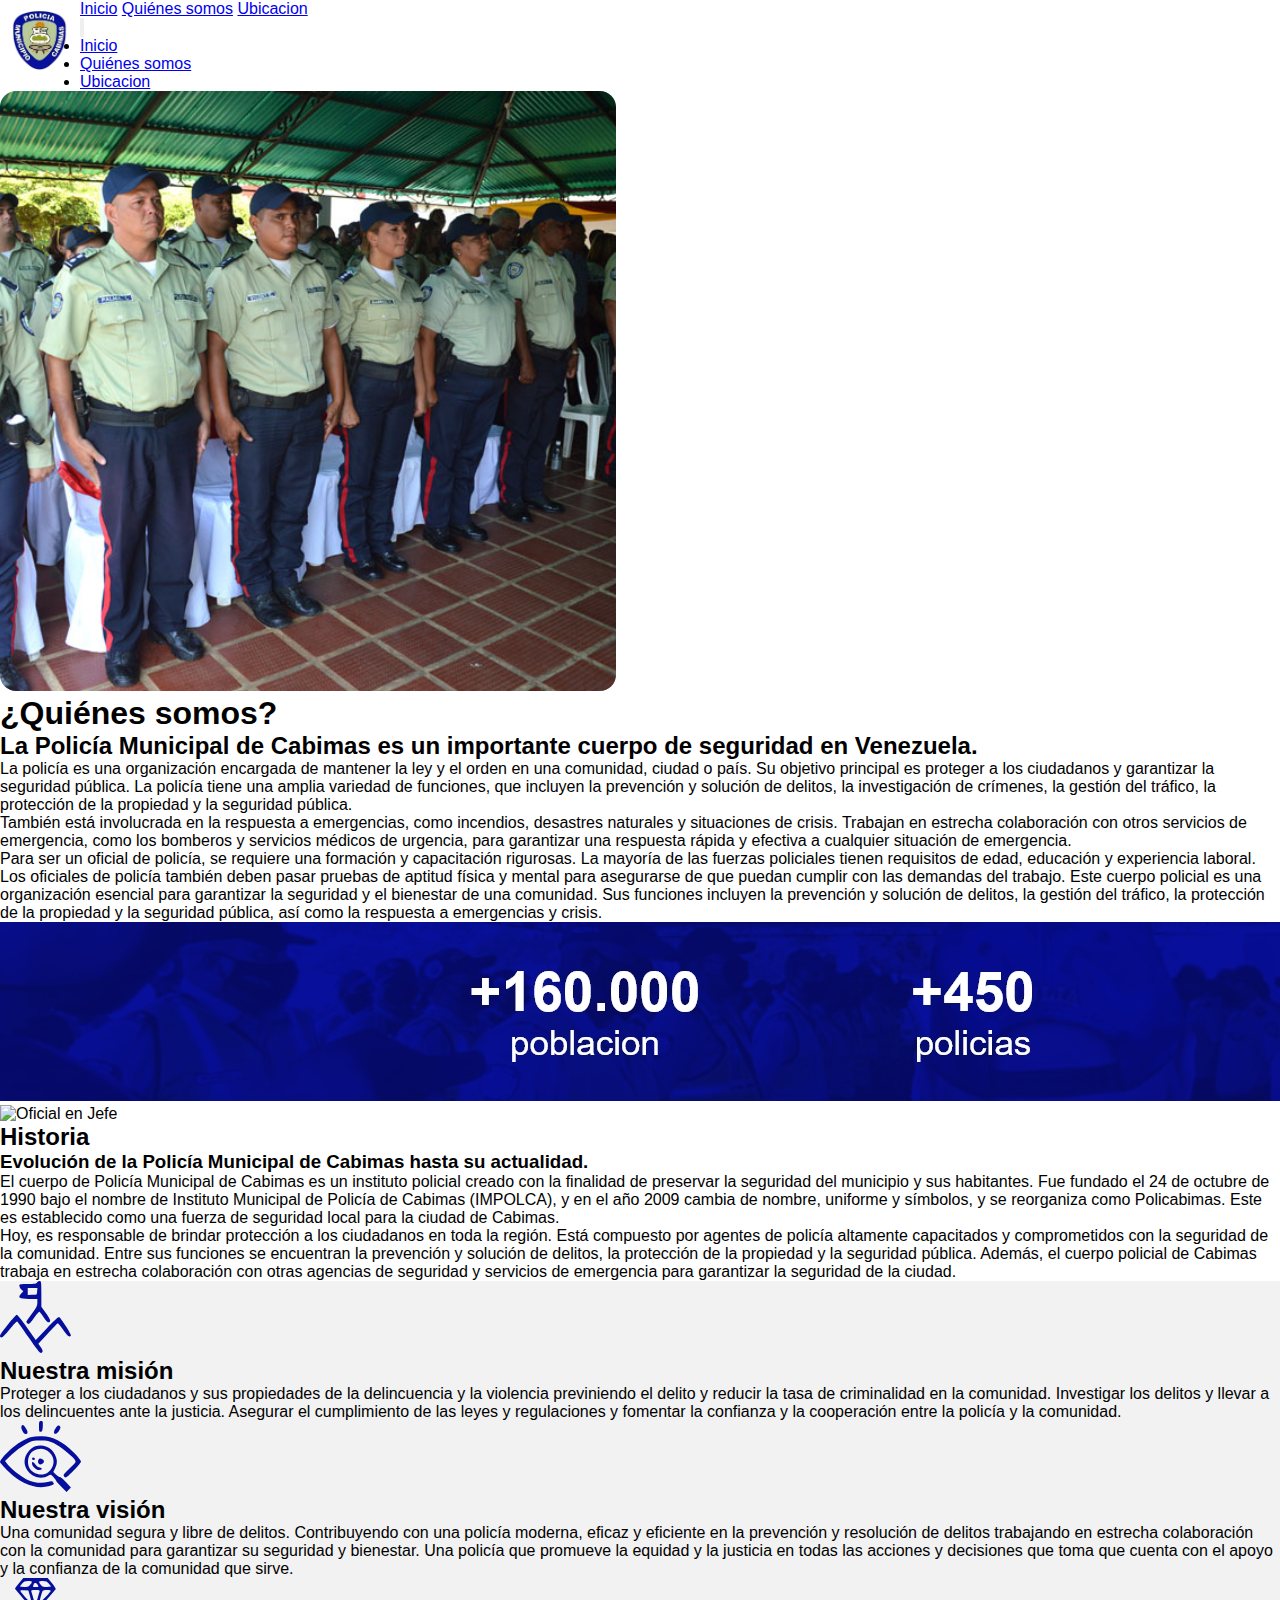
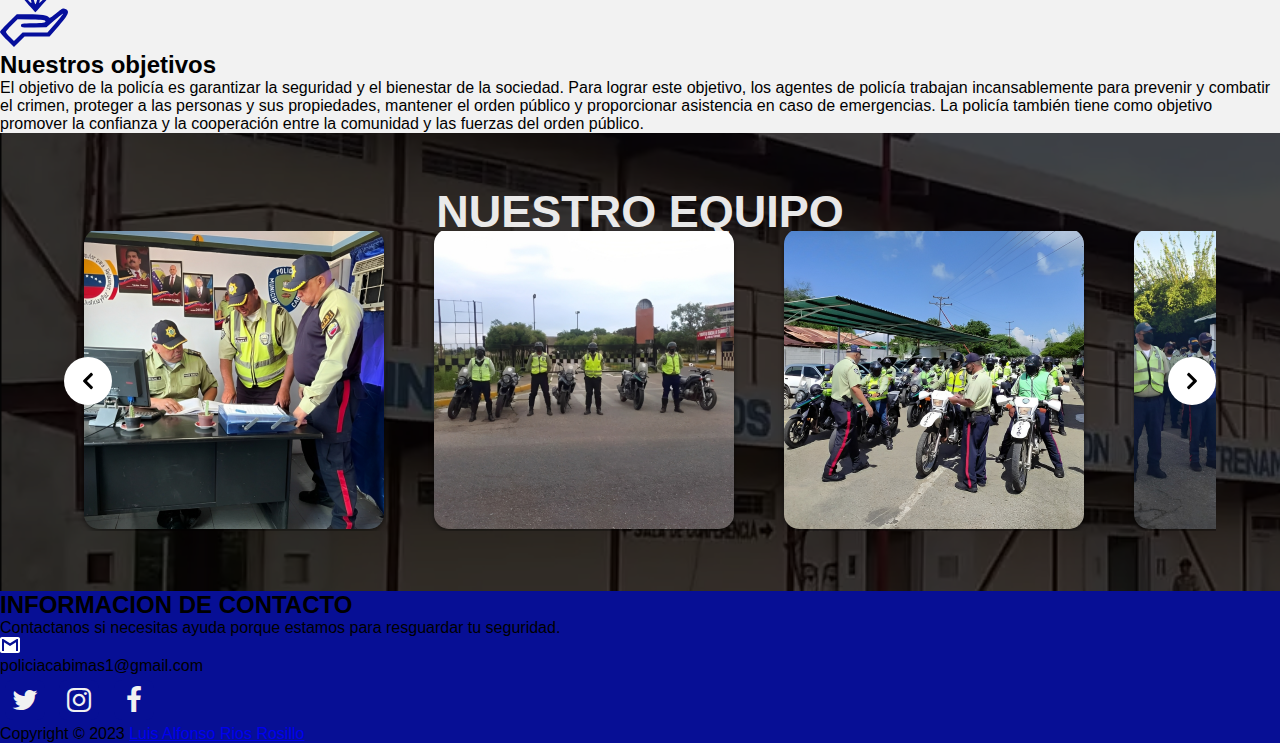
==== policabimas.html @ 5730de0c "Luis Rios" ====
<!DOCTYPE html>
<html lang="es">
  <head>
    <meta charset="UTF-8" />
    <meta
      name="viewport"
      content="width=device-width, user-scalable=no, initial-scale=1.0, maximun-scale=1.0, minimunscale=1.0"
    />
    <link
      rel="stylesheet"
      href="https://stackpath.bootstrapcdn.com/font-awesome/4.7.0/css/font-awesome.min.css"
    />
    <link rel="stylesheet" href="css/style-qs.css" />
    <script src="https://cdn.tailwindcss.com"></script>
    <link rel="icon" href="img/Logo.png" />
    <!-- Chat Interactivo -->
    <script class="chat" type="text/javascript">
      window.$crisp = [];
      window.CRISP_WEBSITE_ID = "abf40fca-ce01-4df1-9fbf-7e0ef10bed42";
      (function () {
        d = document;
        s = d.createElement("script");
        s.src = "https://client.crisp.chat/l.js";
        s.async = 1;
        d.getElementsByTagName("head")[0].appendChild(s);
      })();
    </script>

    <title>Policabimas</title>
  </head>
  <body>

    <!-- Menu de Navegacion -->
    <header>
      <div class="relative flex items-center justify-between px-[5%] md:px-[20%]">
        <div class="logo">
          <img
            class="logo-menu"
            src="img/Logo.png"
            alt="Logo de la organizacion"
          />
        </div>
        <nav
          class="hidden [&>a]:text-xl [&>a]:cursor-pointer transitions-all [&>a]:p-2 [&>a]:rounded-md [&>a:hover]:text-white [&>a:hover]:bg-blue-900 md:flex gap-x-3 justify-center items-center"
        >
          <a href="index.html">Inicio</a>
          <a class="text-blue-800 font-semibold" href="policabimas.html">Quiénes somos</a>
          <a href="ubicaciones.html">Ubicacion</a>
        </nav>

        <button 
        id="boton"
        data-collapse-toggle="navbar-default" type="button" 
            class="inline-flex items-center p-2 ml-3 text-sm text-black rounded-lg md:hidden " aria-controls="navbar-default" aria-expanded="false">
              <span class="sr-only">Open main menu</span>
              <svg class="w-6 h-6" aria-hidden="true" fill="currentColor" viewBox="0 0 20 20" xmlns="http://www.w3.org/2000/svg"><path fill-rule="evenodd" d="M3 5a1 1 0 011-1h12a1 1 0 110 2H4a1 1 0 01-1-1zM3 10a1 1 0 011-1h12a1 1 0 110 2H4a1 1 0 01-1-1zM3 15a1 1 0 011-1h12a1 1 0 110 2H4a1 1 0 01-1-1z" clip-rule="evenodd"></path></svg>
            </button>

            <div
            id="menu"
            class="absolute z-10 px-4 py-6 space-y-4 md:hidden w-full h-auto bg-black/70 top-[100%] left-0 hidden"
            >
              <ul>
              <li><a class="text-white font-semibold md:text-xl hover:bg-blue-900 hover:text-white p-2 rounded-md w-full inline-block " href="index.html">Inicio</a></li>
              <li><a class="text-white font-semibold md:text-xl hover:bg-blue-900 hover:text-white p-2 rounded-md w-full inline-block " href="policabimas.html">Quiénes somos</a></li>
              <li><a class="text-white font-semibold md:text-xl hover:bg-blue-900 hover:text-white p-2 rounded-md w-full inline-block " href="ubicaciones.html">Ubicacion</a></li>
            </ul>
            </div>
            
      </div>
    </header>

    <!-- Principal -->
    <main>
      <section class="flex flex-col">

        <!-- Inf Principal -->
        <section class="inf-principal">
          <article
            class="grid grid-cols-1 md:grid-cols-2 px-[5%] justify-center items-center space-y-3 md:px-[17%] py-[30px] flex-col md:flex-row"
          >
            <img class="w-auto h-[55vh] md:pl-[30px]" src="img/policias.png" alt="Oficial" />

            <div class=" space-y-5">
              <h1 class="text-blue-900 text-xl font-semibold">
                ¿Quiénes somos?
              </h1>
              <h2 class="text-xl font-bold">
                La Policía Municipal de Cabimas es un importante cuerpo de
                seguridad en Venezuela.
              </h2>
              <p class="text-[14px] ">
                La policía es una organización encargada de mantener la ley y el
                orden en una comunidad, ciudad o país. Su objetivo principal es
                proteger a los ciudadanos y garantizar la seguridad pública. La
                policía tiene una amplia variedad de funciones, que incluyen la
                prevención y solución de delitos, la investigación de crímenes,
                la gestión del tráfico, la protección de la propiedad y la
                seguridad pública.
              </p>

              <p class="text-[14px] ">
                También está involucrada en la respuesta a emergencias, como
                incendios, desastres naturales y situaciones de crisis. Trabajan
                en estrecha colaboración con otros servicios de emergencia, como
                los bomberos y servicios médicos de urgencia, para garantizar
                una respuesta rápida y efectiva a cualquier situación de
                emergencia.
              </p>
              <p class="text-[14px] ">
                Para ser un oficial de policía, se requiere una formación y
                capacitación rigurosas. La mayoría de las fuerzas policiales
                tienen requisitos de edad, educación y experiencia laboral. Los
                oficiales de policía también deben pasar pruebas de aptitud
                física y mental para asegurarse de que puedan cumplir con las
                demandas del trabajo. Este cuerpo policial es una organización
                esencial para garantizar la seguridad y el bienestar de una
                comunidad. Sus funciones incluyen la prevención y solución de
                delitos, la gestión del tráfico, la protección de la propiedad y
                la seguridad pública, así como la respuesta a emergencias y
                crisis.
              </p>
            </div>
          </article>
        </section>

        <!-- Info de la poblacion -->
        <section class="flex w-full mt-4">
          <img class="h-auto w-full" src="img/Grupo 7.jpg" alt="" />
        </section>

        <!-- Historia -->
        <section class="flex items-center flex-col md:flex-row-reverse my-5 px-[5%] md:px-[17%] py-[30px]">
          <img
            class="w-auto md:w-[25%] mx-auto mt-5"
            src="img/zyro-image.png"
            alt="Oficial en Jefe"
          />

          <article class="pt-5 space-y-5 md:mr-7 w-full md:w-[70%]">
            <h2 class="text-blue-900 text-xl font-semibold">Historia</h2>
            <h3 class="text-xl font-semibold">
              Evolución de la Policía Municipal de Cabimas hasta su actualidad.
            </h3>
            <div class="w-full space-y-4 mt-3">
                <p>
                    El cuerpo de Policía Municipal de Cabimas es un instituto policial
                    creado con la finalidad de preservar la seguridad del municipio y
                    sus habitantes. Fue fundado el 24 de octubre de 1990 bajo el
                    nombre de Instituto Municipal de Policía de Cabimas (IMPOLCA), y
                    en el año 2009 cambia de nombre, uniforme y símbolos, y se
                    reorganiza como Policabimas. Este es establecido como una fuerza
                    de seguridad local para la ciudad de Cabimas.
                    
                   
                  </p>
                  <p> Hoy, es responsable de brindar protección a los ciudadanos en toda
                      la región. Está compuesto por agentes de policía altamente
                      capacitados y comprometidos con la seguridad de la comunidad.
                      Entre sus funciones se encuentran la prevención y solución de
                      delitos, la protección de la propiedad y la seguridad pública.
                      Además, el cuerpo policial de Cabimas trabaja en estrecha
                      colaboración con otras agencias de seguridad y servicios de
                      emergencia para garantizar la seguridad de la ciudad.</p>
            </div>
            
          </article>
        </section>

        <!-- Mision, Vicion, Objetivo -->
        <section class="mision">
          <div
            class="w-full flex-col md:flex-row px-[5%] md:px-[13%] py-[20px]"
          >
            <div class="w-full flex flex-col md:flex-row my-5">

              <article class="py-3 px-3 rounded-md" class="">
                <img class="ml-3 my-5" src="img/nuestra-mision.svg" alt="" />
                <h2 class="text-xl text-blue-800 px-2 font-semibold mb-3">Nuestra misión</h2>
                <p class="px-2">
                  Proteger a los ciudadanos y sus propiedades de la delincuencia
                  y la violencia previniendo el delito y reducir la tasa de
                  criminalidad en la comunidad. Investigar los delitos y llevar
                  a los delincuentes ante la justicia. Asegurar el cumplimiento
                  de las leyes y regulaciones y fomentar la confianza y la
                  cooperación entre la policía y la comunidad.
                </p>
              </article>

              <article class="py-3 px-3 rounded-md">
                <img class="ml-3 my-5" src="img/nuestra-vision.svg" alt="" />
                <h2 class="text-xl text-blue-800 px-2 font-semibold mb-3">Nuestra visión</h2>
                <p class="px-2">
                  Una comunidad segura y libre de delitos. Contribuyendo con una
                  policía moderna, eficaz y eficiente en la prevención y
                  resolución de delitos trabajando en estrecha colaboración con
                  la comunidad para garantizar su seguridad y bienestar. Una
                  policía que promueve la equidad y la justicia en todas las
                  acciones y decisiones que toma que cuenta con el apoyo y la
                  confianza de la comunidad que sirve.
                </p>
              </article>

              <article class="py-3 px-3 rounded-md">
                <img class="ml-3 my-5" src="img/nuestro-objetivo.svg" alt="" />
                <h2 class="text-xl text-blue-800 px-2 font-semibold mb-3">Nuestros objetivos</h2>
                <p class="px-2">
                  El objetivo de la policía es garantizar la seguridad y el
                  bienestar de la sociedad. Para lograr este objetivo, los
                  agentes de policía trabajan incansablemente para prevenir y
                  combatir el crimen, proteger a las personas y sus propiedades,
                  mantener el orden público y proporcionar asistencia en caso de
                  emergencias. La policía también tiene como objetivo promover
                  la confianza y la cooperación entre la comunidad y las fuerzas
                  del orden público.
                </p>
              </article>
            </div>
          </div>
        </section>

        <!-- Nuestro Equipo -->
        <section class="equipo">
          <div class="contenedor6">
            <div class="carousel">
              <h2 class="mt-[50px] mb-[50px]">Nuestro Equipo</h2>
              <div class="carrusel-list w-full px-[5%] px-[20%]" id="carrusel-list">
                <button
                  class="carrusel-arrow carrusel-prev flex item-center justify-center"
                  id="button-prev"
                  data-button="button-prev"
                  onclick="app.processingButton(event)"
                >
                  <svg
                    aria-hidden="true"
                    focusable="false"
                    data-prefix="fas"
                    data-icon="chevron-left"
                    class="svg-inline--fa fa-chevron-left fa-w-10"
                    role="img"
                    xmlns="http://www.w3.org/2000/svg"
                    viewBox="0 0 320 512"
                  >
                    <path
                      fill="currentColor"
                      d="M34.52 239.03L228.87 44.69c9.37-9.37 24.57-9.37 33.94 0l22.67 22.67c9.36 9.36 9.37 24.52.04 33.9L131.49 256l154.02 154.75c9.34 9.38 9.32 24.54-.04 33.9l-22.67 22.67c-9.37 9.37-24.57 9.37-33.94 0L34.52 272.97c-9.37-9.37-9.37-24.57 0-33.94z"
                    ></path>
                  </svg>
                  
                </button>
                <div class="carrusel-track" id="track">
                  <!-- Foto 1 -->
                  <div class="carrusel">
                    <picture>
                      <img src="img/carrusel/1.png" alt="Foto 1" />
                    </picture>
                  </div>

                  <!-- Foto 2 -->
                  <div class="carrusel">
                    <picture>
                      <img src="img/carrusel/2.png" alt="Foto 2" />
                    </picture>
                  </div>

                  <!-- Foto 3 -->
                  <div class="carrusel">
                    <picture>
                      <img src="img/carrusel/3.png" alt="Foto 3" />
                    </picture>
                  </div>

                  <!-- Foto 4 -->
                  <div class="carrusel">
                    <picture>
                      <img src="img/carrusel/4.png" alt="Foto 4" />
                    </picture>
                  </div>

                  <!-- Foto 5 -->
                  <div class="carrusel">
                    <picture>
                      <img src="img/carrusel/5.png" alt="Foto 5" />
                    </picture>
                  </div>

                  <!-- Foto 6 -->
                  <div class="carrusel">
                    <picture>
                      <img src="img/carrusel/6.png" alt="Foto 6" />
                    </picture>
                  </div>

                  <!-- Foto 7 -->
                  <div class="carrusel">
                    <picture>
                      <img src="img/carrusel/7.png" alt="Foto 7" />
                    </picture>
                  </div>

                  <!-- Foto 8 -->
                  <div class="carrusel">
                    <picture>
                      <img src="img/carrusel/8.png" alt="Foto 8" />
                    </picture>
                  </div>

                  <!-- Foto 9 -->
                  <div class="carrusel">
                    <picture>
                      <img src="img/carrusel/9.png" alt="Foto 9" />
                    </picture>
                  </div>

                  <!-- Foto 10 -->
                  <div class="carrusel">
                    <picture>
                      <img src="img/carrusel/10.png" alt="Foto 10" />
                    </picture>
                  </div>
                </div>

                <button
                  class="carrusel-arrow carrusel-next flex item-center justify-center"
                  id="button-next"
                  data-button="button-next"
                  onclick="app.processingButton(event)"
                >
                  <svg
                    aria-hidden="true"
                    focusable="false"
                    data-prefix="fas"
                    data-icon="chevron-right"
                    class="svg-inline--fa fa-chevron-right fa-w-10"
                    role="img"
                    xmlns="http://www.w3.org/2000/svg"
                    viewBox="0 0 320 512"
                  >
                    <path
                      fill="currentColor"
                      d="M285.476 272.971L91.132 467.314c-9.373 9.373-24.569 9.373-33.941 0l-22.667-22.667c-9.357-9.357-9.375-24.522-.04-33.901L188.505 256 34.484 101.255c-9.335-9.379-9.317-24.544.04-33.901l22.667-22.667c9.373-9.373 24.569-9.373 33.941 0L285.475 239.03c9.373 9.372 9.373 24.568.001 33.941z"
                    ></path>
                  </svg>
                </button>
              </div>
            </div>
          </div>
        </section>
      </section>
    </main>

    <!-- Footer -->
    <footer>
      <div class="w-full flex flex-col md:flex-row px-[5%] md:px-[20%]">
        <div class="w-full my-4">
          <div class="flex flex-col mb-3">
            <h2 class="text-2xl text-white font-semibold md:text-start mt-5">
              INFORMACION DE CONTACTO
            </h2>
          </div>

          <div class="contenedor-infor space-y-3">
            <div class="navbar-grid">
              <div class="text-start text-white">
                <p>
                  Contactanos si necesitas ayuda porque estamos para resguardar tu seguridad.
                </p>
              </div>
            </div>

            <div class="flex items-center">
              <div>
                <img class="correo" src="img/icon-email.svg" alt="correo" />
              </div>
              <div class="text-white ml-3">
                <p>policiacabimas1@gmail.com</p>
              </div>
            </div>
          </div>
        </div>

        <div
          class="flex md:justify-end justify-center my-2 items-center w-full mt-5"
        >
          <section class="buttons">
            <a
              href="https://twitter.com/policiacabimas"
              class="fa fa-twitter"
            ></a>
            <a
              href="https://www.instagram.com/policabimas/?hl=es"
              class="fa fa-instagram"
            ></a>
            <a
              href="https://www.facebook.com/profile.php?id=100068847415309"
              class="fa fa-facebook"
            ></a>
          </section>
        </div>
      </div>

      <div class="flex justify-center items-center bg-white p-2">
        <p>
          Copyright © 2023
          <a href="#">Luis Alfonso Rios Rosillo</a>
        </p>
      </div>
    </footer>

    <script src="js/script.js"></script>
  </body>
</html>
---- css/style-qs.css ----
/* Bsico */
* {
  margin: 0px;
  padding: 0px;
  -webkit-box-sizing: border-box;
  -moz-box-sizing: border-box;
  box-sizing: border-box;
}

body {
  font-family: Arial, sans-serif;
  font-size: 16px;
  background: #fff;
}

.contenedor {
  width: 70%;
  margin: auto;
  overflow: hidden;
}

/* Header */
  
.logo-menu {
  margin: 10px 10px;
  width: 60px;
  float: left;
}

/* Main */

/* Inf Poblacion */
.contenedor3 img {
  width: 100%;
  overflow: hidden;
  background-repeat: no-repeat;
  background-attachment: fixed;
}

/* Mision, Vicion, Objetivo */

.mision {
  background: #F2F2F2;
}

/* Nuestro equipo */

.contenedor6 {
  background: url('../img/Grupo\ 5.png');
  width: 100%;
  overflow: hidden;
  background-repeat: no-repeat;
}

.carousel {
  padding-top: 60px;
  padding-bottom: 60px;
}

@media (min-width: 800px){

  .carousel{
    margin: 0 60px;

  }
}

.carousel h2{
  font-size: 45px;
  line-height: 38px;
  opacity: .9;
  text-transform: uppercase;
  font-weight: 600;
  text-align: center;
  color: #fff;
}

.carrusel-list {
  position: relative;
  display: flex;
  align-items: center;
  width: fit-content;
  height: 300px;
  padding: 10px 0px;
  margin: 0px auto;
  max-width: 90vw;
  overflow: hidden;
}

.carrusel-track {
  position: relative;
  top: 0;
  left: 0;
  display: flex;
  justify-content: center;
  transition: .5s ease-in-out;
}

.carrusel{
  position: relative;
  width: 350px;
  padding: 0 20px;
  float: left;
  box-sizing: border-box;
  display: flex;
  height: 100%;
}

.carrusel img {
  object-fit: cover;
  height: 300px;
  width: 300px;
  border-radius: 15px;
  box-shadow: 0 2px 5px rgba(0, 0, 0, 0.5);
  transition: .3s ease-in-out;
}

@media (min-width: 760px) {
  .carrusel{
    width: 350px;
  }

  .carrusel img{
    width: 300px;
  }

}

.carrusel-arrow {
  border-radius: 30px;
  background-color: #ffffff;
  position: absolute;
  z-index: 4;
  width: 48px;
  height: 48px;
  text-align: center;
  justify-content: center;
  border: 0;
  cursor: pointer;
}

.carrusel-arrow:focus{
  outline: 0;
}

.carrusel-arrow svg {
  width: 12px;
  height: 100%;
  color: rgba(0, 0, 0, 7);
}

.carrusel-prev {
  left: 0px;
}

.carrusel-next {
  right: 0px;
}


/* Footer */

footer {
  background-color: #070F95;
}

.buttons a {
  text-decoration: none;
  font-size: 28px;
  width: 40px;
  height: 40px;
  line-height: 40px;
  text-align: center;
  background: #070F95;
  color: #f1f1f1;
  border-radius: 20%;
  transition: all .4s ease-in-out;
  margin: 5px;
}

.buttons a:hover {
  transform: scale(1.2);
}

/* chat */
.chat {
  margin-bottom: 30px;
  margin-left: 40px;
}
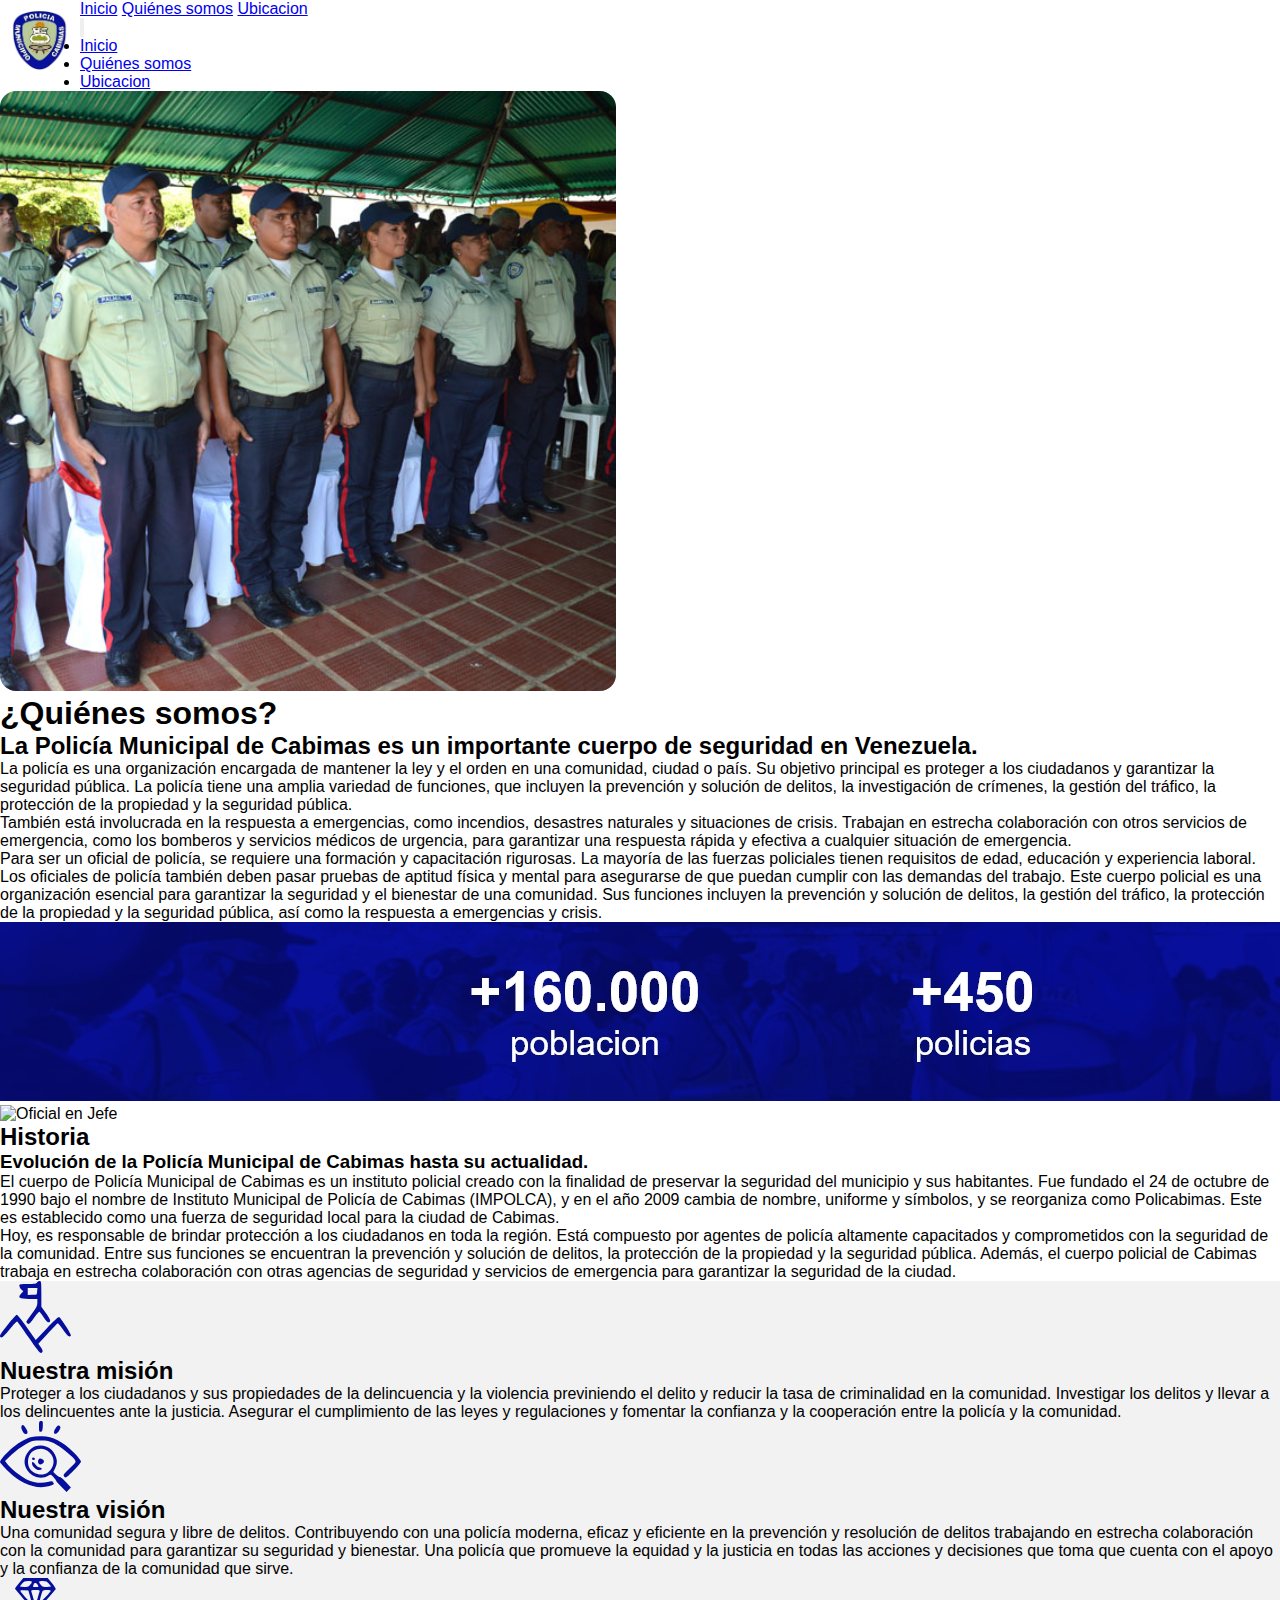
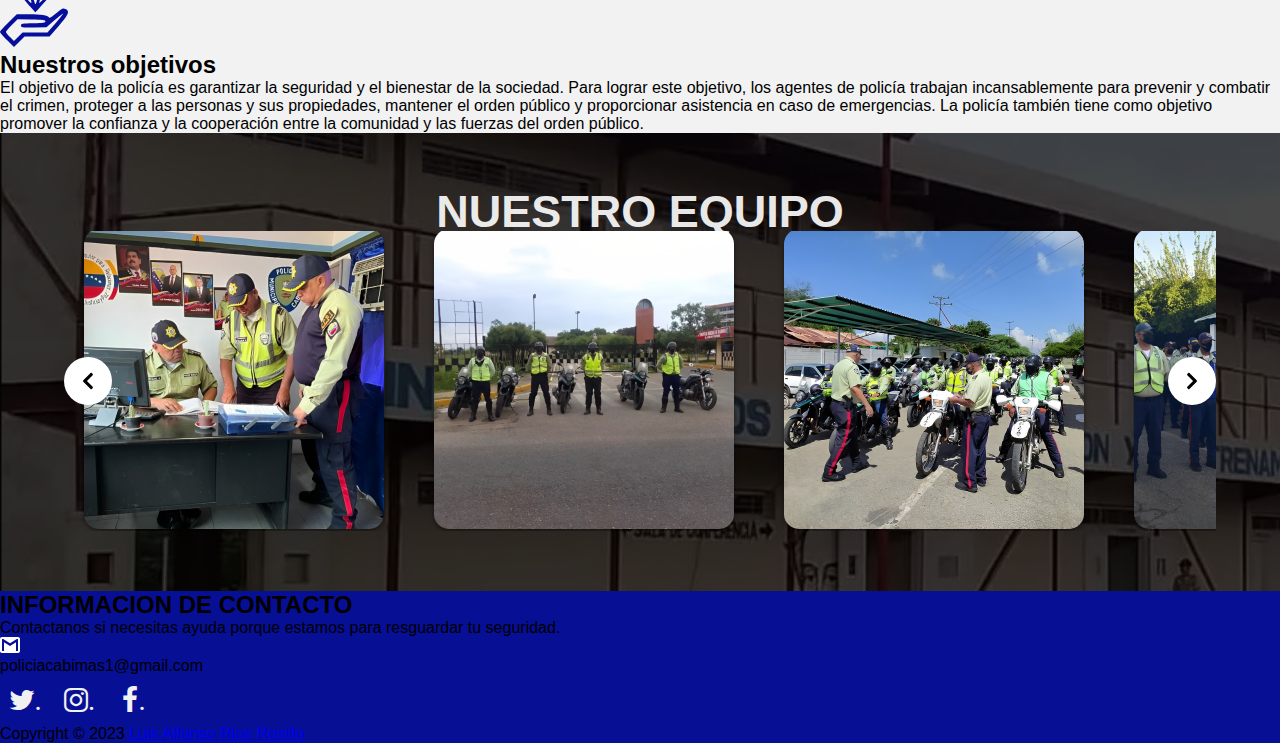
==== commit 7f494ca1: "Luis R" ====
--- a/policabimas.html
+++ b/policabimas.html
@@ -386,15 +386,15 @@
             <a
               href="https://twitter.com/policiacabimas"
               class="fa fa-twitter"
-            ></a>
+            >.</a>
             <a
               href="https://www.instagram.com/policabimas/?hl=es"
               class="fa fa-instagram"
-            ></a>
+            >.</a>
             <a
               href="https://www.facebook.com/profile.php?id=100068847415309"
               class="fa fa-facebook"
-            ></a>
+            >.</a>
           </section>
         </div>
       </div>
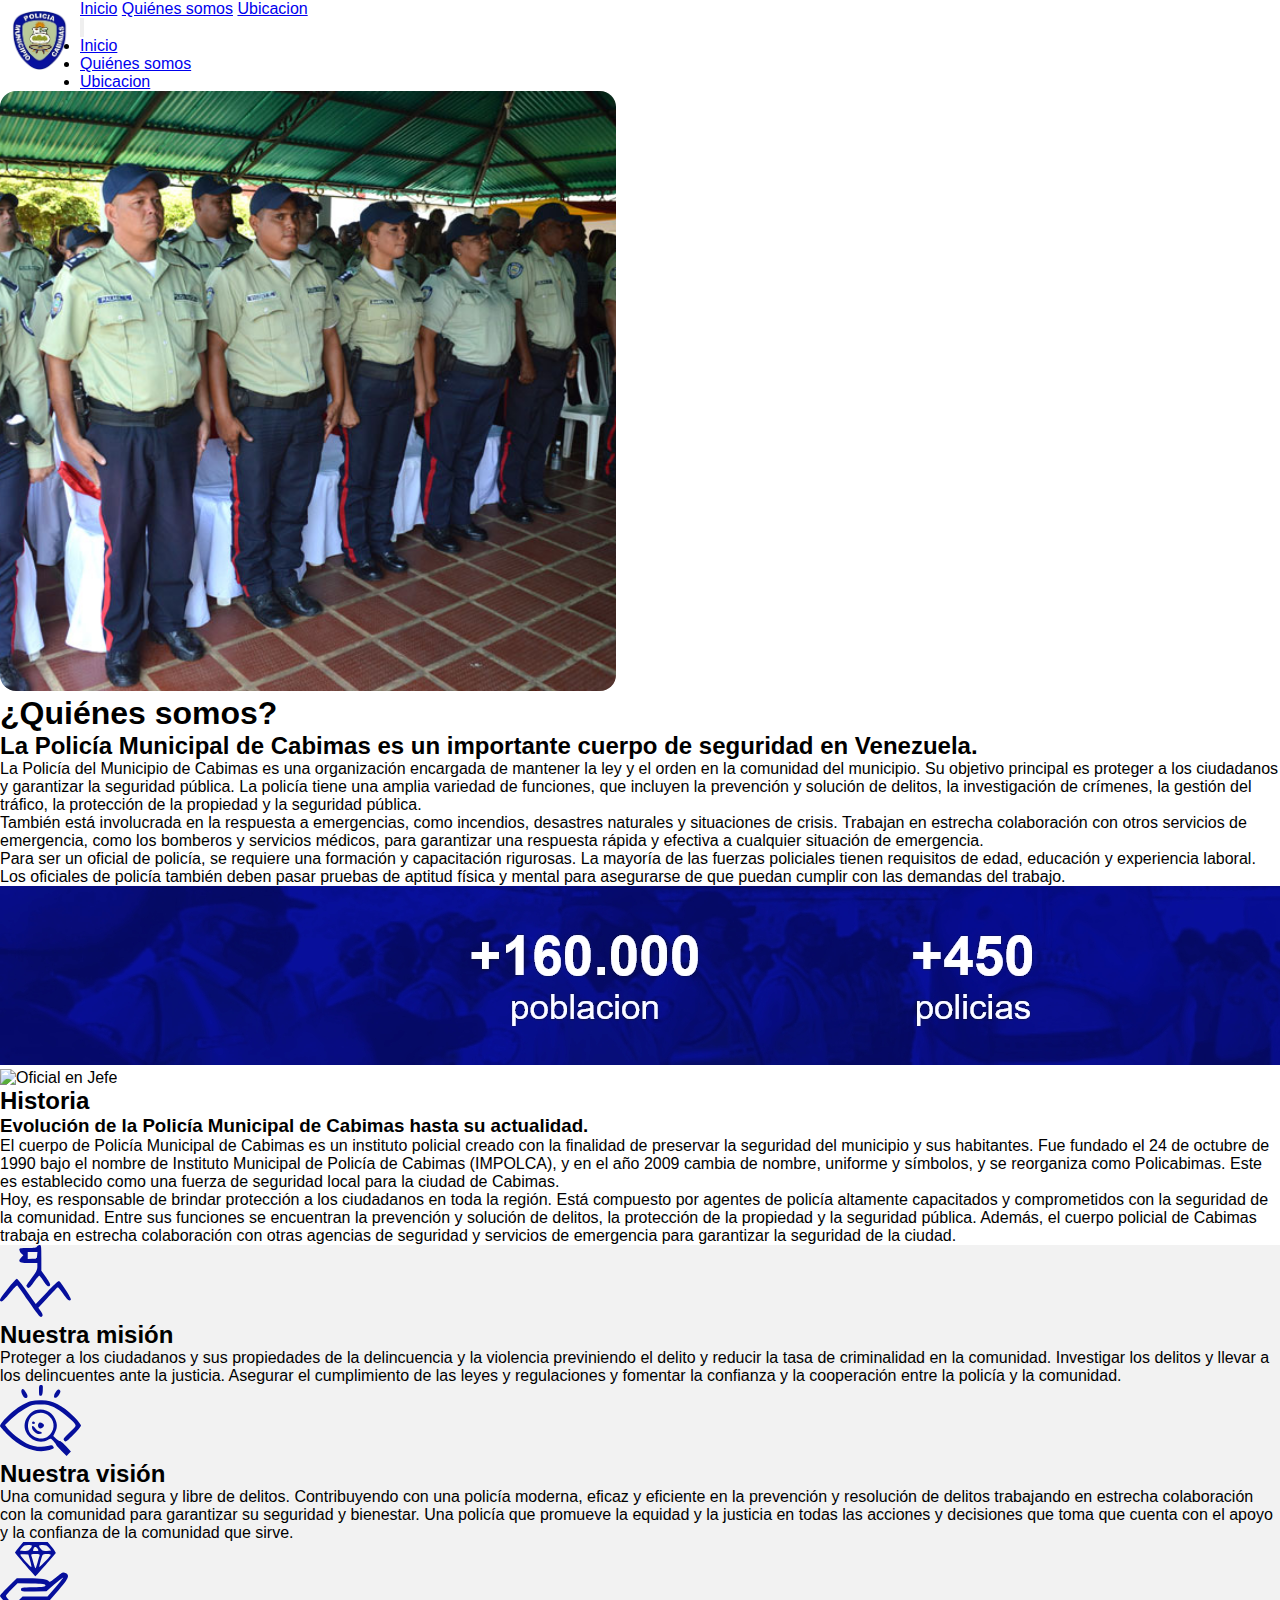
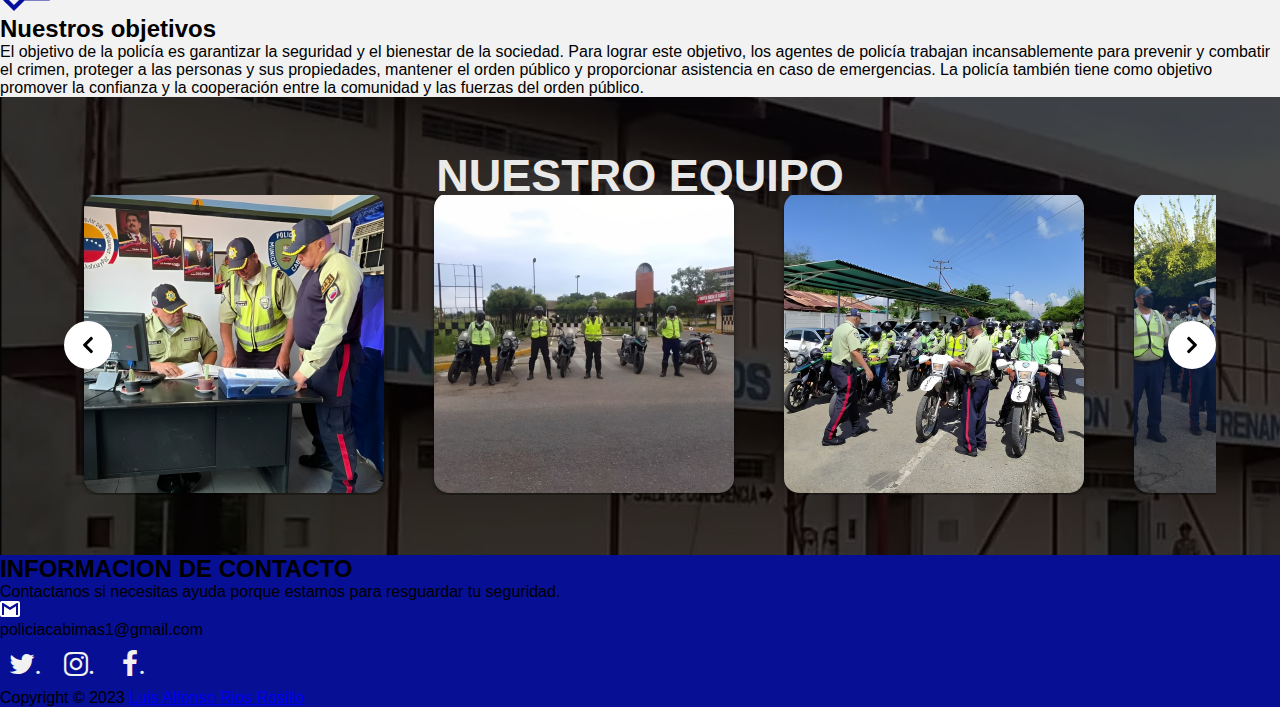
==== commit 4165d037: "Luis R correcciones" ====
--- a/policabimas.html
+++ b/policabimas.html
@@ -58,7 +58,7 @@
 
             <div
             id="menu"
-            class="absolute z-10 px-4 py-6 space-y-4 md:hidden w-full h-auto bg-black/70 top-[100%] left-0 hidden"
+            class="absolute z-10 px-4 py-2 space-y-4 md:hidden px-[7%] w-full h-auto bg-black/70 top-[100%] left-0 hidden"
             >
               <ul>
               <li><a class="text-white font-semibold md:text-xl hover:bg-blue-900 hover:text-white p-2 rounded-md w-full inline-block " href="index.html">Inicio</a></li>
@@ -77,48 +77,38 @@
         <!-- Inf Principal -->
         <section class="inf-principal">
           <article
-            class="grid grid-cols-1 md:grid-cols-2 px-[5%] justify-center items-center space-y-3 md:px-[17%] py-[30px] flex-col md:flex-row"
+            class="flex grid-cols-1 md:grid-cols-2 px-[5%] justify-center items-center space-y-5 md:px-[17%] py-[30px] flex-col md:flex-row"
           >
-            <img class="w-auto h-[55vh] md:pl-[30px]" src="img/policias.png" alt="Oficial" />
-
-            <div class=" space-y-5">
+            <img class="w-auto h-[50vh] md:mr-[3%]" src="img/policias.png" alt="Oficial" />
+
+            <div class=" space-y-3">
               <h1 class="text-blue-900 text-xl font-semibold">
                 ¿Quiénes somos?
               </h1>
-              <h2 class="text-xl font-bold">
+              <h2 class="text-2xl font-bold">
                 La Policía Municipal de Cabimas es un importante cuerpo de
                 seguridad en Venezuela.
               </h2>
-              <p class="text-[14px] ">
-                La policía es una organización encargada de mantener la ley y el
-                orden en una comunidad, ciudad o país. Su objetivo principal es
-                proteger a los ciudadanos y garantizar la seguridad pública. La
-                policía tiene una amplia variedad de funciones, que incluyen la
-                prevención y solución de delitos, la investigación de crímenes,
-                la gestión del tráfico, la protección de la propiedad y la
-                seguridad pública.
+              <p class="text-lg ">
+                La Policía del Municipio de Cabimas es una organización encargada de 
+                mantener la ley y el orden en la comunidad del municipio. Su objetivo 
+                principal es proteger a los ciudadanos y garantizar la seguridad pública.
+                La policía tiene una amplia variedad de funciones, que incluyen la prevención 
+                y solución de delitos, la investigación de crímenes, la gestión del tráfico, 
+                la protección de la propiedad y la seguridad pública. 
               </p>
 
-              <p class="text-[14px] ">
-                También está involucrada en la respuesta a emergencias, como
-                incendios, desastres naturales y situaciones de crisis. Trabajan
-                en estrecha colaboración con otros servicios de emergencia, como
-                los bomberos y servicios médicos de urgencia, para garantizar
-                una respuesta rápida y efectiva a cualquier situación de
-                emergencia.
+              <p class="text-lg ">
+                También está involucrada en la respuesta a emergencias, como incendios, 
+                desastres naturales y situaciones de crisis. Trabajan en estrecha colaboración 
+                con otros servicios de emergencia, como los bomberos y servicios médicos, para 
+                garantizar una respuesta rápida y efectiva a cualquier situación de emergencia.
               </p>
-              <p class="text-[14px] ">
-                Para ser un oficial de policía, se requiere una formación y
-                capacitación rigurosas. La mayoría de las fuerzas policiales
-                tienen requisitos de edad, educación y experiencia laboral. Los
-                oficiales de policía también deben pasar pruebas de aptitud
-                física y mental para asegurarse de que puedan cumplir con las
-                demandas del trabajo. Este cuerpo policial es una organización
-                esencial para garantizar la seguridad y el bienestar de una
-                comunidad. Sus funciones incluyen la prevención y solución de
-                delitos, la gestión del tráfico, la protección de la propiedad y
-                la seguridad pública, así como la respuesta a emergencias y
-                crisis.
+              <p class="text-lg ">
+                Para ser un oficial de policía, se requiere una formación y capacitación rigurosas. 
+                La mayoría de las fuerzas policiales tienen requisitos de edad, educación y experiencia
+                 laboral. Los oficiales de policía también deben pasar pruebas de aptitud física y mental 
+                 para asegurarse de que puedan cumplir con las demandas del trabajo.
               </p>
             </div>
           </article>
@@ -139,11 +129,11 @@
 
           <article class="pt-5 space-y-5 md:mr-7 w-full md:w-[70%]">
             <h2 class="text-blue-900 text-xl font-semibold">Historia</h2>
-            <h3 class="text-xl font-semibold">
+            <h3 class="text-2xl font-semibold">
               Evolución de la Policía Municipal de Cabimas hasta su actualidad.
             </h3>
             <div class="w-full space-y-4 mt-3">
-                <p>
+                <p class="text-lg">
                     El cuerpo de Policía Municipal de Cabimas es un instituto policial
                     creado con la finalidad de preservar la seguridad del municipio y
                     sus habitantes. Fue fundado el 24 de octubre de 1990 bajo el
@@ -154,7 +144,7 @@
                     
                    
                   </p>
-                  <p> Hoy, es responsable de brindar protección a los ciudadanos en toda
+                  <p class="text-lg"> Hoy, es responsable de brindar protección a los ciudadanos en toda
                       la región. Está compuesto por agentes de policía altamente
                       capacitados y comprometidos con la seguridad de la comunidad.
                       Entre sus funciones se encuentran la prevención y solución de
@@ -176,8 +166,8 @@
 
               <article class="py-3 px-3 rounded-md" class="">
                 <img class="ml-3 my-5" src="img/nuestra-mision.svg" alt="" />
-                <h2 class="text-xl text-blue-800 px-2 font-semibold mb-3">Nuestra misión</h2>
-                <p class="px-2">
+                <h2 class="text-2xl text-blue-800 px-2 font-semibold mb-3">Nuestra misión</h2>
+                <p class="px-2 text-lg">
                   Proteger a los ciudadanos y sus propiedades de la delincuencia
                   y la violencia previniendo el delito y reducir la tasa de
                   criminalidad en la comunidad. Investigar los delitos y llevar
@@ -189,8 +179,8 @@
 
               <article class="py-3 px-3 rounded-md">
                 <img class="ml-3 my-5" src="img/nuestra-vision.svg" alt="" />
-                <h2 class="text-xl text-blue-800 px-2 font-semibold mb-3">Nuestra visión</h2>
-                <p class="px-2">
+                <h2 class="text-2xl text-blue-800 px-2 font-semibold mb-3">Nuestra visión</h2>
+                <p class="px-2 text-lg">
                   Una comunidad segura y libre de delitos. Contribuyendo con una
                   policía moderna, eficaz y eficiente en la prevención y
                   resolución de delitos trabajando en estrecha colaboración con
@@ -203,8 +193,8 @@
 
               <article class="py-3 px-3 rounded-md">
                 <img class="ml-3 my-5" src="img/nuestro-objetivo.svg" alt="" />
-                <h2 class="text-xl text-blue-800 px-2 font-semibold mb-3">Nuestros objetivos</h2>
-                <p class="px-2">
+                <h2 class="text-2xl text-blue-800 px-2 font-semibold mb-3">Nuestros objetivos</h2>
+                <p class="px-2 text-lg">
                   El objetivo de la policía es garantizar la seguridad y el
                   bienestar de la sociedad. Para lograr este objetivo, los
                   agentes de policía trabajan incansablemente para prevenir y
